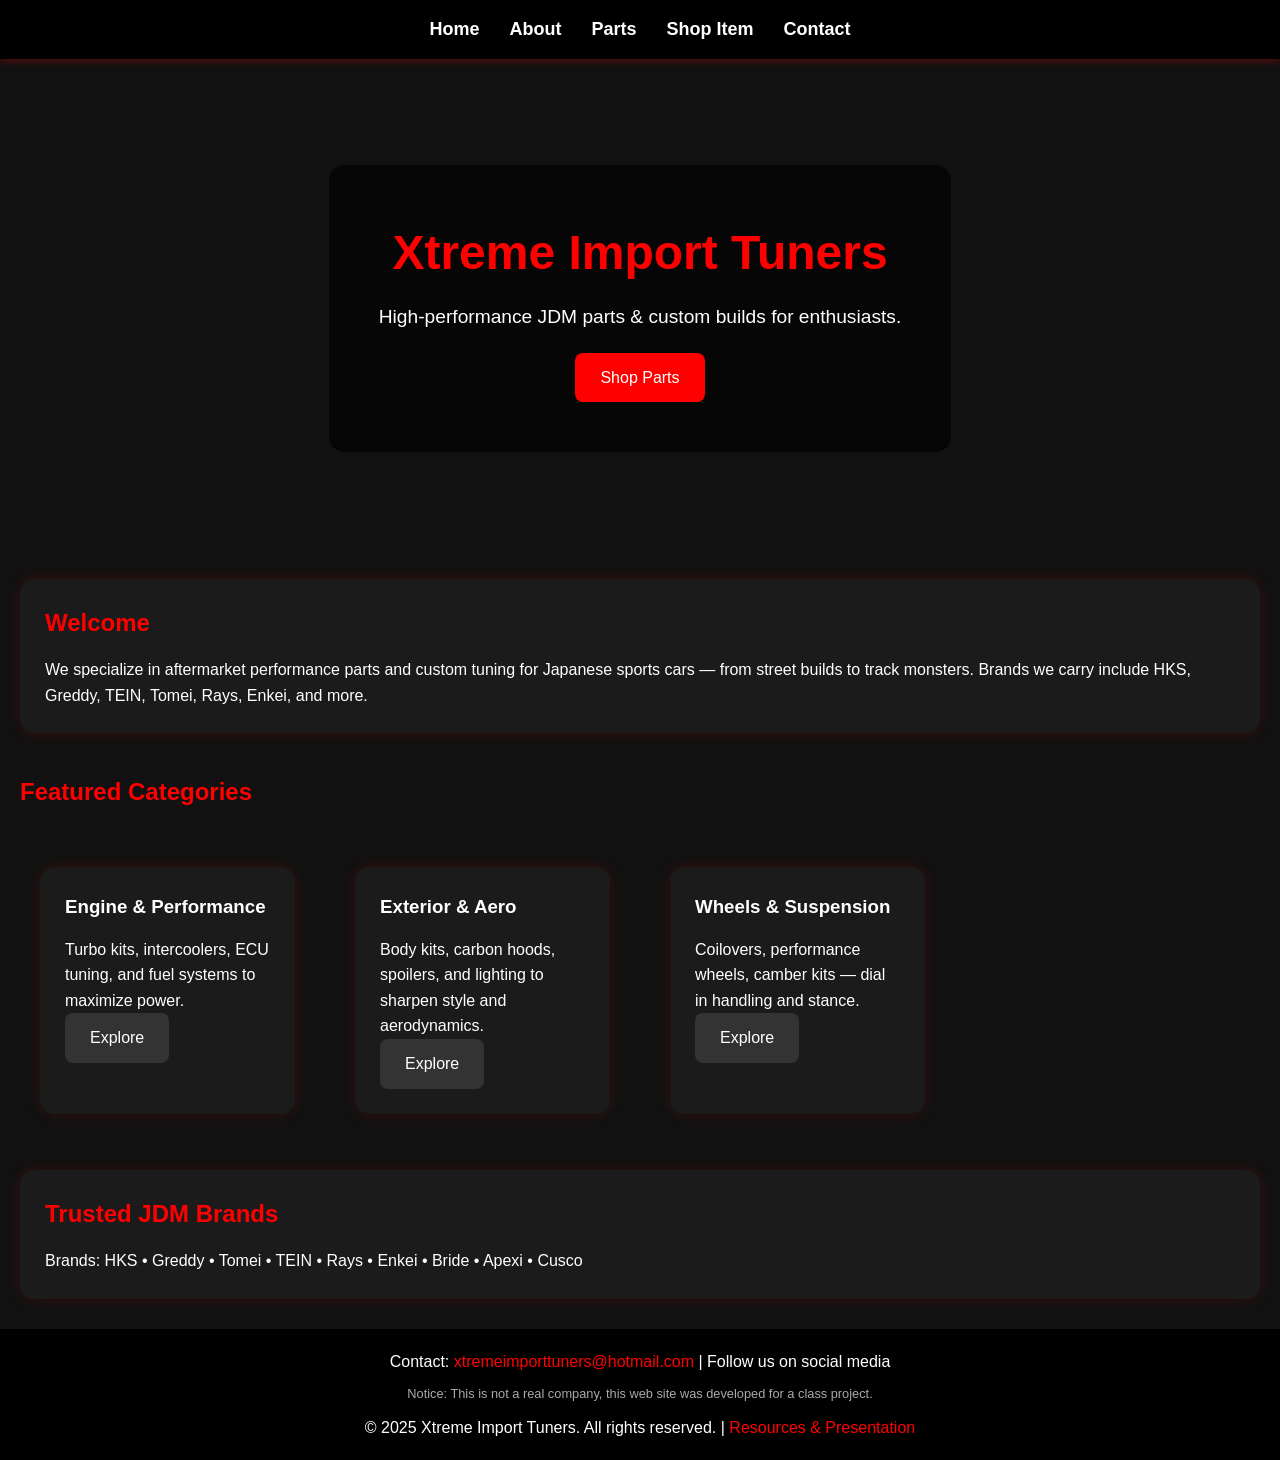
==== index.html @ 1f1e39db "Add files via upload" ====
<!DOCTYPE html>
<html lang="en">
<head>
  <meta charset="utf-8">
  <title>Xtreme Import Tuners | Home</title>
  <meta name="description" content="Xtreme Import Tuners - performance parts and customization for Japanese sports cars.">
  <meta name="keywords" content="JDM, tuning, Nissan, Toyota, Supra, RX-7, GT-R, parts">
  <meta name="viewport" content="width=device-width, initial-scale=1">
  <link rel="stylesheet" href="styles (1).css">
</head>
<body>

<div class="container" id="page-home">

  <nav role="navigation" aria-label="Main Navigation">
    <ul class="nav-list" role="menubar">
      <li role="none"><a role="menuitem" href="index.html" aria-current="page">Home</a></li>
      <li role="none"><a role="menuitem" href="about.html">About</a></li>
      <li role="none"><a role="menuitem" href="services.html">Parts</a></li>
      <li role="none"><a role="menuitem" href="template.html">Shop Item</a></li>
      <li role="none"><a role="menuitem" href="contact.html">Contact</a></li>
    </ul>
  </nav>

  <header class="hero" id="hero">
    <div class="overlay">
      <h1 id="site-title">Xtreme Import Tuners</h1>
      <p id="hero-sub">High-performance JDM parts & custom builds for enthusiasts.</p>
      <a class="btn" href="services.html">Shop Parts</a>
    </div>
  </header>

  <main id="main" role="main">
    <section id="intro" class="card" aria-labelledby="intro-heading">
      <h2 id="intro-heading">Welcome</h2>
      <p>We specialize in aftermarket performance parts and custom tuning for Japanese sports cars — from street builds to track monsters. Brands we carry include HKS, Greddy, TEIN, Tomei, Rays, Enkei, and more.</p>
    </section>

    <section id="featured" class="grid grid-3" aria-labelledby="featured-heading" style="margin-top:16px">
      <h2 id="featured-heading" style="grid-column:1/-1; text-align:left;">Featured Categories</h2>

      <article class="card" role="article" aria-labelledby="eng">
        <h3 id="eng">Engine & Performance</h3>
        <p>Turbo kits, intercoolers, ECU tuning, and fuel systems to maximize power.</p>
        <a class="btn secondary" href="services.html#engine">Explore</a>
      </article>

      <article class="card" role="article" aria-labelledby="aero">
        <h3 id="aero">Exterior & Aero</h3>
        <p>Body kits, carbon hoods, spoilers, and lighting to sharpen style and aerodynamics.</p>
        <a class="btn secondary" href="services.html#exterior">Explore</a>
      </article>

      <article class="card" role="article" aria-labelledby="wheels">
        <h3 id="wheels">Wheels & Suspension</h3>
        <p>Coilovers, performance wheels, camber kits — dial in handling and stance.</p>
        <a class="btn secondary" href="services.html#wheels">Explore</a>
      </article>
    </section>

    <section id="brands" class="card" style="margin-top:16px" aria-labelledby="brands-h">
      <h2 id="brands-h">Trusted JDM Brands</h2>
      <p class="meta-row"><span class="kv">Brands:</span> HKS • Greddy • Tomei • TEIN • Rays • Enkei • Bride • Apexi • Cusco</p>
    </section>

  </main>

  <footer id="footer">
    <p>Contact: <a href="mailto:xtremeimporttuners@hotmail.com">xtremeimporttuners@hotmail.com</a> | Follow us on social media</p>
    <p class="notice">Notice: This is not a real company, this web site was developed for a class project.</p>
    <p>&copy; 2025 Xtreme Import Tuners. All rights reserved. | <a href="resources.html">Resources & Presentation</a></p>
  </footer>

</div>

</body>
</html>
---- styles (1).css ----
* {
    margin: 0;
    padding: 0;
    box-sizing: border-box;
}

body {
    font-family: Arial, sans-serif;
    background: #111;
    color: #fff;
    line-height: 1.6;
}

/* MAIN CONTAINER */
.container {
    width: 100%;
}

/* NAVIGATION */
nav {
    background: #000;
    padding: 15px 0;
    box-shadow: 0 2px 8px rgba(255, 0, 0, 0.3);
}

.nav-list {
    list-style: none;
    display: flex;
    justify-content: center;
    gap: 30px;
}

.nav-list a {
    color: white;
    text-decoration: none;
    font-size: 18px;
    font-weight: bold;
    transition: 0.3s;
}

.nav-list a:hover {
    color: red;
}

/* HERO SECTION */
.hero {
    background: url("images/jdm-banner.jpg") center/cover no-repeat;
    height: 500px;
    position: relative;
    display: flex;
    justify-content: center;
    align-items: center;
    text-align: center;
}

.overlay {
    background: rgba(0,0,0,0.65);
    padding: 50px;
    border-radius: 15px;
}

#site-title {
    font-size: 3rem;
    color: red;
    margin-bottom: 10px;
}

#hero-sub {
    font-size: 1.2rem;
    margin-bottom: 20px;
}

/* BUTTONS */
.btn {
    background: red;
    color: white;
    padding: 12px 25px;
    text-decoration: none;
    border-radius: 8px;
    transition: 0.3s;
    display: inline-block;
}

.btn:hover {
    background: darkred;
    transform: scale(1.05);
}

.secondary {
    background: #333;
}

.secondary:hover {
    background: #555;
}

/* CARD STYLING */
.card {
    background: #1b1b1b;
    padding: 25px;
    margin: 20px;
    border-radius: 15px;
    box-shadow: 0 0 15px rgba(255, 0, 0, 0.15);
    transition: 0.3s;
}

.card:hover {
    transform: translateY(-5px);
    box-shadow: 0 0 20px rgba(255, 0, 0, 0.3);
}

/* GRID */
.grid {
    display: grid;
    gap: 20px;
    padding: 20px;
}

.grid-3 {
    grid-template-columns: repeat(auto-fit, minmax(250px, 1fr));
}

/* HEADINGS */
h1, h2, h3 {
    margin-bottom: 15px;
}

h2 {
    color: red;
}

/* FOOTER */
footer {
    background: #000;
    padding: 20px;
    text-align: center;
    margin-top: 30px;
}

footer a {
    color: red;
    text-decoration: none;
}

.notice {
    font-size: 0.8rem;
    color: #aaa;
    margin: 10px 0;
}

/* MOBILE RESPONSIVE */
@media (max-width: 768px) {
    .nav-list {
        flex-direction: column;
        text-align: center;
        gap: 10px;
    }

    .hero {
        height: 350px;
    }

    #site-title {
        font-size: 2rem;
    }

    .overlay {
        padding: 30px;
    }
}
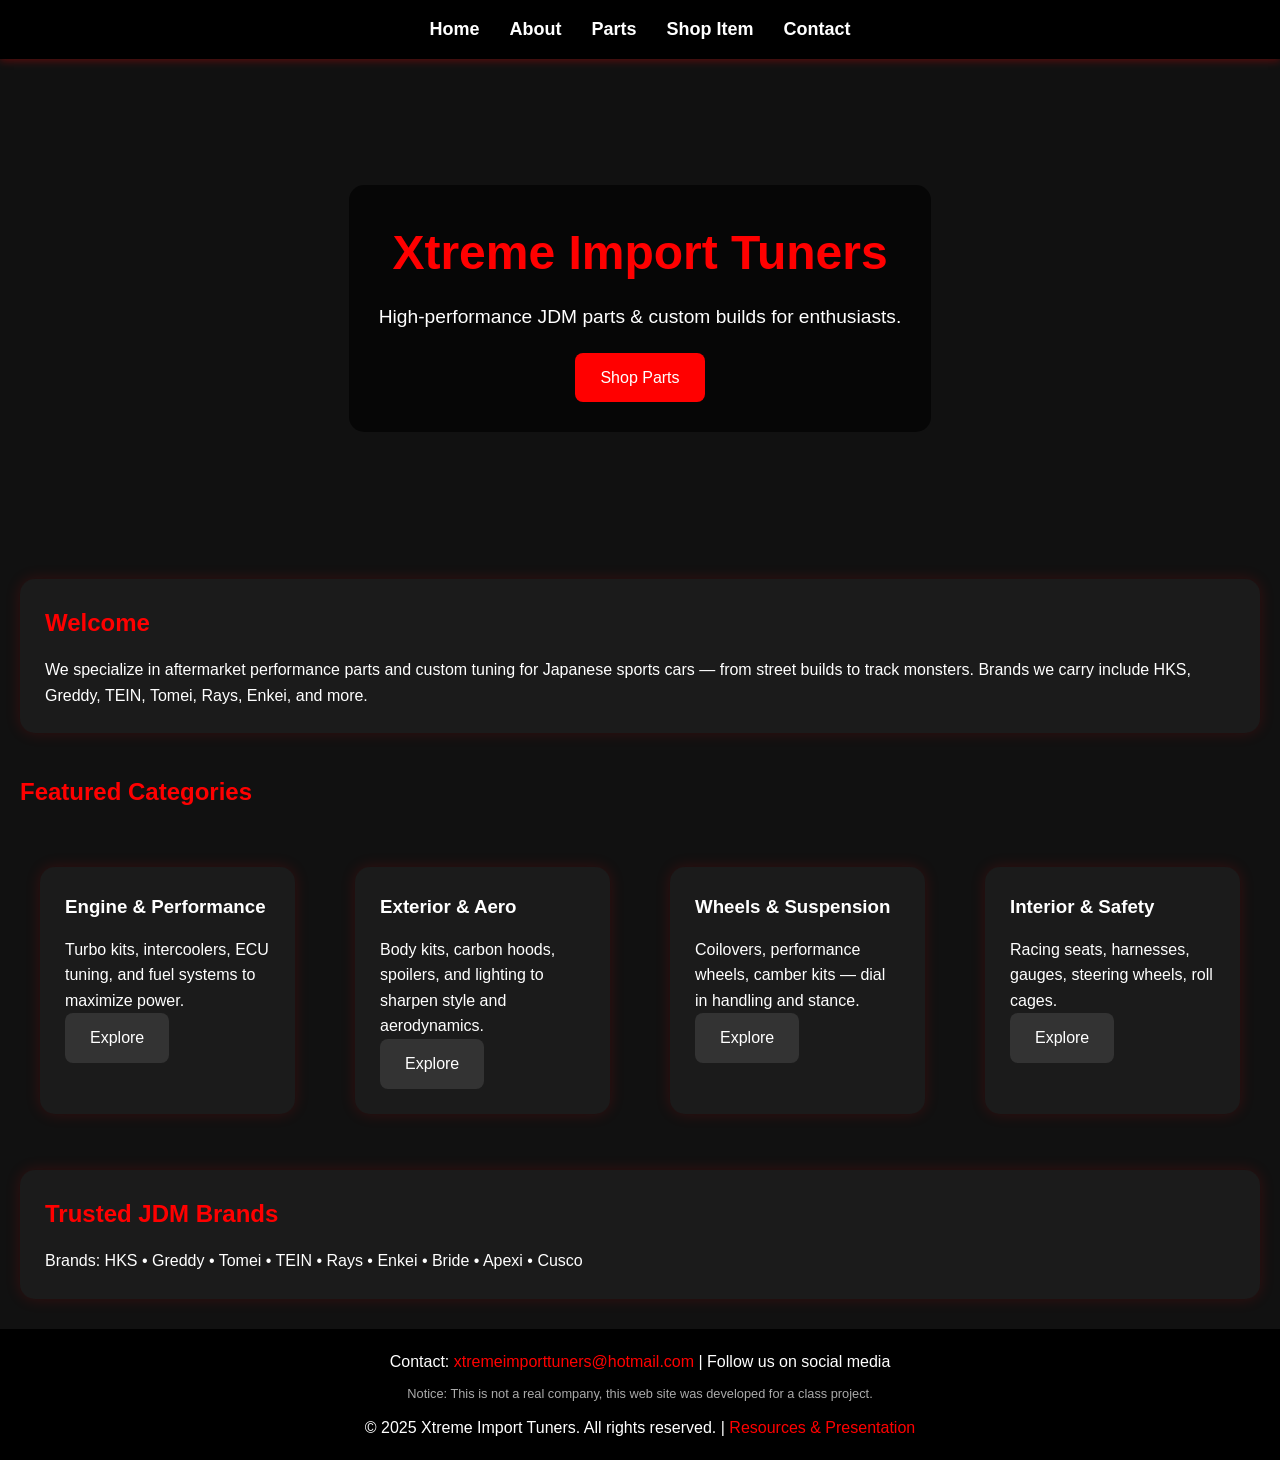
==== commit 06266840: "Update index.html" ====
--- a/index.html
+++ b/index.html
@@ -56,6 +56,13 @@
         <p>Coilovers, performance wheels, camber kits — dial in handling and stance.</p>
         <a class="btn secondary" href="services.html#wheels">Explore</a>
       </article>
+
+      <article class="card" role="article" aria-labelledby="interior">
+      <h3 id="interior">Interior & Safety</h3>
+      <p>Racing seats, harnesses, gauges, steering wheels, roll cages.</p>
+      <a class="btn secondary" href="services.html#interior">Explore</a>
+    </article>
+      
     </section>
 
     <section id="brands" class="card" style="margin-top:16px" aria-labelledby="brands-h">
--- a/styles (1).css
+++ b/styles (1).css
@@ -150,21 +150,64 @@
 
 /* MOBILE RESPONSIVE */
 @media (max-width: 768px) {
+    body {
+        font-size: 16px;
+    }
+
     .nav-list {
         flex-direction: column;
-        text-align: center;
-        gap: 10px;
+        align-items: center;
+        gap: 12px;
+    }
+
+    .nav-list a {
+        font-size: 16px;
     }
 
     .hero {
-        height: 350px;
+        min-height: 300px;
+        height: auto;
+        padding: 40px 15px;
+    }
+
+    .overlay {
+        width: 100%;
+        max-width: 500px;
+        padding: 20px;
+        border-radius: 10px;
     }
 
     #site-title {
         font-size: 2rem;
-    }
-
+        line-height: 1.2;
+    }
+
+    #hero-sub {
+        font-size: 1rem;
+    }
+
+    .btn {
+        width: 100%;
+        max-width: 280px;
+        padding: 12px 18px;
+        text-align: center;
+    }
+
+    .card {
+        margin: 15px 10px;
+        padding: 18px;
+    }
+
+    .grid {
+        padding: 10px;
+        gap: 15px;
+    }
+
+    .grid-3 {
+        grid-template-columns: 1fr;
+    }
+}
     .overlay {
         padding: 30px;
     }
-}+}
